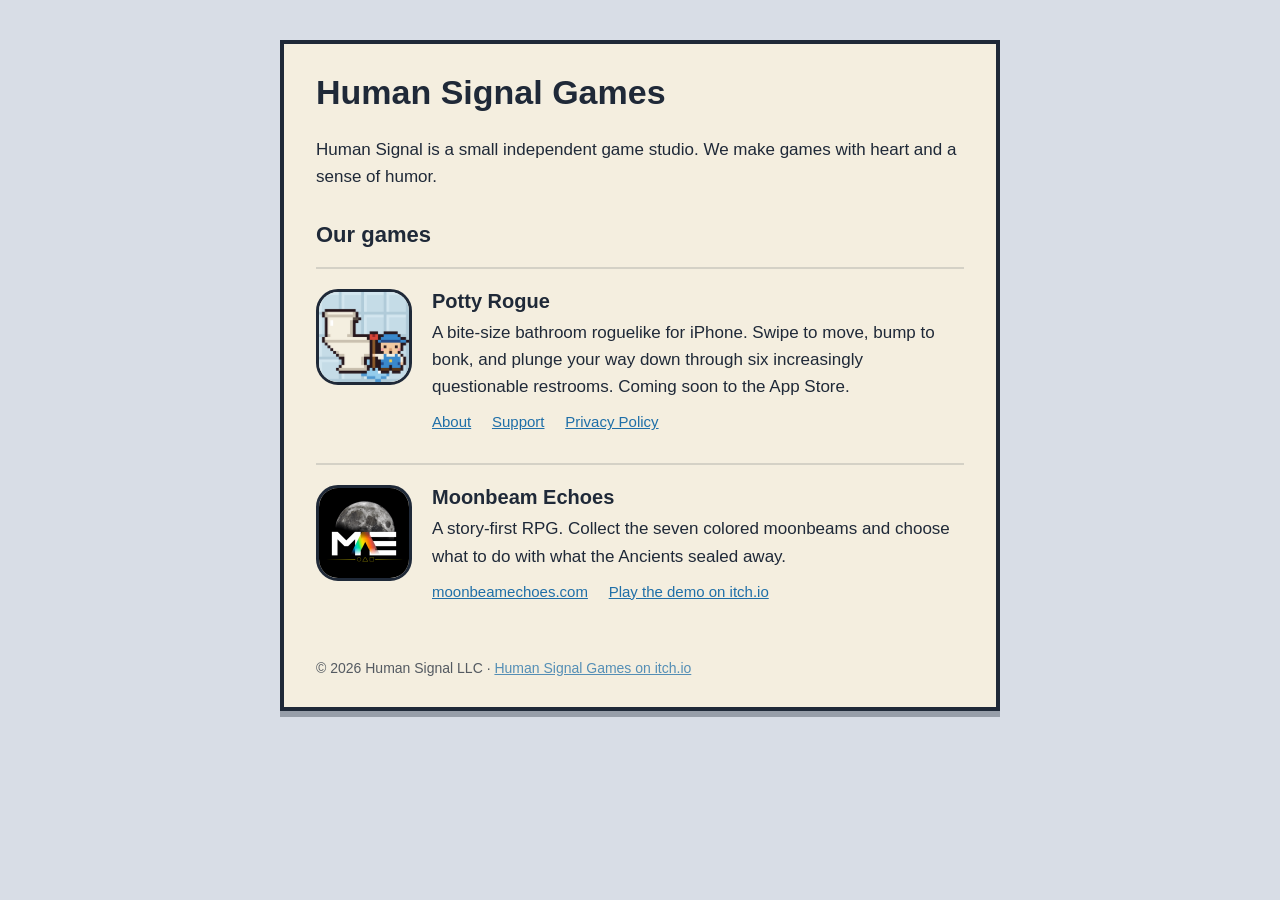
==== index.html @ f6a90526 "Human Signal Games site with Potty Rogue pages Co-authored-by: Cursor <cursoragent@cursor.com>" ====
<!doctype html>
<html lang="en">
<head>
  <meta charset="utf-8">
  <meta name="viewport" content="width=device-width, initial-scale=1">
  <title>Human Signal Games</title>
  <meta name="description" content="Human Signal Games is a small independent game studio, the makers of Potty Rogue and Moonbeam Echoes.">
  <link rel="stylesheet" href="style.css">
</head>
<body>
<main>
  <h1>Human Signal Games</h1>
  <p>Human Signal is a small independent game studio. We make games with heart and a sense of humor.</p>

  <h2>Our games</h2>

  <section class="game">
    <img class="icon" src="potty-rogue/icon.png" alt="Potty Rogue app icon">
    <div>
      <h3>Potty Rogue</h3>
      <p>A bite-size bathroom roguelike for iPhone. Swipe to move, bump to bonk, and plunge your way down through six increasingly questionable restrooms. Coming soon to the App Store.</p>
      <p class="links">
        <a href="potty-rogue/">About</a>
        <a href="potty-rogue/support.html">Support</a>
        <a href="potty-rogue/privacy.html">Privacy Policy</a>
      </p>
    </div>
  </section>

  <section class="game">
    <img class="icon" src="moonbeam-echoes.png" alt="Moonbeam Echoes icon">
    <div>
      <h3>Moonbeam Echoes</h3>
      <p>A story-first RPG. Collect the seven colored moonbeams and choose what to do with what the Ancients sealed away.</p>
      <p class="links">
        <a href="https://moonbeamechoes.com">moonbeamechoes.com</a>
        <a href="https://humansignalgames.itch.io/moonbeam-echoes">Play the demo on itch.io</a>
      </p>
    </div>
  </section>

  <footer>&copy; 2026 Human Signal LLC &middot; <a href="https://humansignalgames.itch.io">Human Signal Games on itch.io</a></footer>
</main>
</body>
</html>
---- style.css ----
:root {
  --ink: #1f2938;
  --cream: #f4eedf;
  --tile: #d8dde6;
}

* { box-sizing: border-box; }

body {
  margin: 0;
  font: 17px/1.6 -apple-system, BlinkMacSystemFont, "Segoe UI", sans-serif;
  color: var(--ink);
  background: var(--tile);
}

main {
  max-width: 720px;
  margin: 40px auto;
  padding: 28px 32px;
  background: var(--cream);
  border: 4px solid var(--ink);
  box-shadow: 0 6px 0 rgba(31, 41, 56, 0.35);
}

h1, h2, h3 { line-height: 1.2; }
h1 { margin-top: 0; font-size: 34px; }
h2 { margin-top: 32px; font-size: 22px; }
h3 { margin: 0 0 6px; font-size: 20px; }

a { color: #1f6fa8; }

.game {
  display: flex;
  gap: 20px;
  align-items: flex-start;
  padding: 20px 0;
  border-top: 2px solid rgba(31, 41, 56, 0.15);
}

.game p { margin: 0 0 8px; }

img.icon {
  flex: none;
  width: 96px;
  height: 96px;
  border-radius: 22px;
  border: 3px solid var(--ink);
  object-fit: cover;
}

.links a { margin-right: 16px; font-size: 15px; }

footer { margin-top: 24px; font-size: 14px; opacity: 0.75; }

@media (max-width: 760px) {
  main { margin: 0; border-left: 0; border-right: 0; padding: 24px 20px; }
  .game { flex-direction: column; }
}
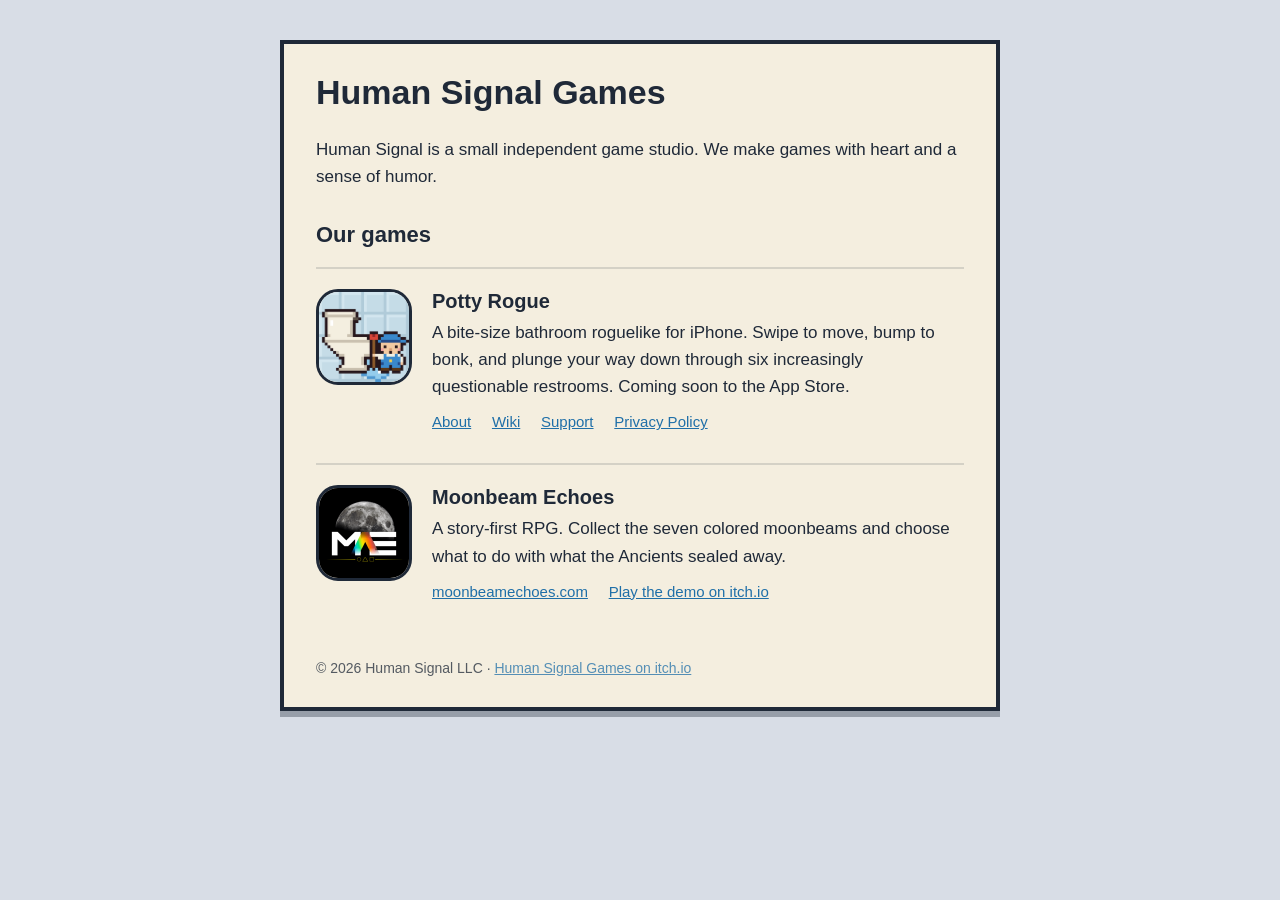
==== commit 4c7bf2f6: "Link the Potty Rogue wiki Co-authored-by: Cursor <cursoragent@cursor.com>" ====
--- a/index.html
+++ b/index.html
@@ -21,6 +21,7 @@
       <p>A bite-size bathroom roguelike for iPhone. Swipe to move, bump to bonk, and plunge your way down through six increasingly questionable restrooms. Coming soon to the App Store.</p>
       <p class="links">
         <a href="potty-rogue/">About</a>
+        <a href="potty-rogue/wiki/">Wiki</a>
         <a href="potty-rogue/support.html">Support</a>
         <a href="potty-rogue/privacy.html">Privacy Policy</a>
       </p>
